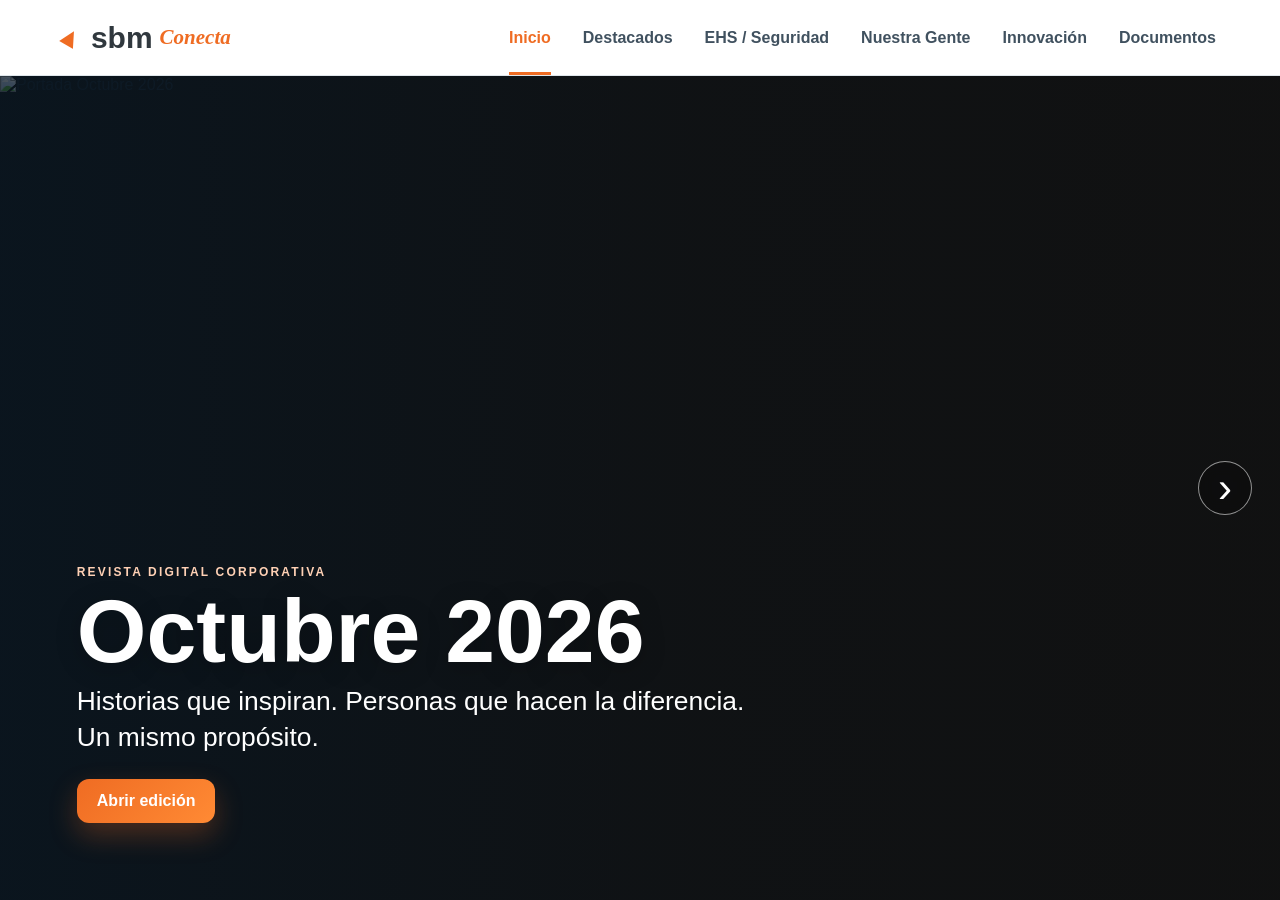
==== index.html @ 1ccebf17 "Add files via upload" ====
<!doctype html>
<html lang="es">
<head>
  <meta charset="utf-8">
  <meta name="viewport" content="width=device-width, initial-scale=1, viewport-fit=cover">
  <meta name="theme-color" content="#ef6c23">
  <meta name="description" content="SBM Conecta, revista digital corporativa de octubre 2026.">
  <title>SBM Conecta | Octubre 2026</title>
  <link rel="stylesheet" href="styles.css">
</head>
<body>
<div class="app-shell">
<header class="topbar">
  <button class="brand nav-link" data-view="portada" aria-label="Ir a la portada"><span class="brand-mark">▲</span><span class="brand-sbm">sbm</span><span class="brand-connect">Conecta</span></button>
  <nav class="desktop-nav" aria-label="Secciones principales">
    <button class="nav-link active" data-view="portada">Inicio</button><button class="nav-link" data-view="destacados">Destacados</button><button class="nav-link" data-view="ehs">EHS / Seguridad</button><button class="nav-link" data-view="rh">Nuestra Gente</button><button class="nav-link" data-view="innovacion">Innovación</button><button class="nav-link" data-view="documentos">Documentos</button>
  </nav>
  <button class="menu-btn" id="menuBtn" aria-label="Abrir menú" aria-expanded="false">☰</button>
</header>
<aside class="mobile-menu" id="mobileMenu" aria-label="Menú móvil">
  <button class="nav-link" data-view="portada">Inicio</button><button class="nav-link" data-view="destacados">Destacados</button><button class="nav-link" data-view="ehs">EHS / Seguridad</button><button class="nav-link" data-view="rh">Nuestra Gente</button><button class="nav-link" data-view="innovacion">Innovación</button><button class="nav-link" data-view="documentos">Documentos</button>
</aside>
<main class="views" id="views">
<section class="view active cover-view" id="view-portada" data-title="Portada">
  <picture class="cover-picture"><source media="(max-width:767px)" srcset="assets/portada/octubre-2026-mobile.png"><img class="cover-image" src="assets/portada/octubre-2026-desktop.png" alt="Portada Octubre 2026"></picture>
  <div class="cover-overlay"><span class="cover-label">Revista digital corporativa</span><h1>Octubre 2026</h1><p>Historias que inspiran. Personas que hacen la diferencia. Un mismo propósito.</p><div class="cover-actions"><button class="btn primary nav-link" data-view="destacados">Abrir edición</button></div></div>
  <button class="next-screen nav-link" data-view="destacados" aria-label="Continuar a destacados">›</button>
</section>

<section class="view" id="view-destacados" data-title="Destacados">
  <div class="view-head"><div><span class="eyebrow">Edición Octubre 2026</span><h2>Lo más destacado</h2></div><p>Seguridad, personas e innovación que hacen avanzar nuestra operación.</p></div>
  <div class="feature-layout">
    <article class="lead-story article-link" data-article="auxilios" tabindex="0"><img src="assets/innov_auxilios_oct/page-1.png" alt="Programa Interno de Primeros Auxilios Básicos"><div class="story-overlay"><span class="tag innovation">Destacado</span><h3>Primeros Auxilios Básicos</h3><p>Abbott Medical impulsa personal capacitado para responder de forma segura y oportuna ante emergencias.</p><span class="read-more">Leer historia →</span></div></article>
    <div class="story-stack">
      <article class="mini-story article-link" data-article="guantes" tabindex="0"><img src="assets/guantes_oct/page-1.png" alt="Uso correcto de guantes"><div><span class="tag ehs">EHS / Seguridad</span><h3>Cada tarea tiene su guante</h3><p>Cómo elegir y combinar la protección correcta según el riesgo.</p></div></article>
      <article class="mini-story article-link" data-article="cancer" tabindex="0"><img src="assets/rh_oct/page-1.png" alt="Día Mundial contra el Cáncer de Mama"><div><span class="tag recognition">Nuestra Gente</span><h3>19 de octubre</h3><p>Unámonos en la lucha contra el cáncer de mama.</p></div></article>
    </div>
  </div>
  <div class="quick-stats"><button class="stat-card article-link" data-article="estadisticas"><strong>74</strong><span>días sin accidentes registrables</span></button><button class="stat-card article-link" data-article="estadisticas"><strong>13</strong><span>eventos reportados en septiembre</span></button><button class="stat-card article-link" data-article="innovacion"><strong>3</strong><span>iniciativas de innovación</span></button></div>
</section>

<section class="view" id="view-ehs" data-title="EHS / Seguridad">
  <div class="view-head"><div><span class="eyebrow">Seguridad primero</span><h2>EHS / Safety</h2></div><p>Datos y prácticas concretas para trabajar con mayor seguridad.</p></div>
  <div class="horizontal-deck">
    <article class="section-card article-link" data-article="estadisticas" tabindex="0"><div class="metric-circle">74</div><span class="tag ehs">Resultados</span><h3>Reporte de eventos – Septiembre 2026</h3><p>13 eventos: 8 relacionados con el trabajo y 5 no relacionados.</p><span class="read-more">Ver estadísticas →</span></article>
    <article class="section-card article-link" data-article="guantes" tabindex="0"><div class="icon-badge">✋</div><span class="tag ehs">Prevención</span><h3>Uso correcto de guantes</h3><p>Anticorte, nitrilo corto, guantes para baños y nitrilo largo: cada uno tiene una función.</p><span class="read-more">Abrir guía →</span></article>
    <article class="section-card article-link" data-article="documentacion" tabindex="0"><div class="icon-badge">✓</div><span class="tag recognition">Buenas prácticas</span><h3>Documente al finalizar</h3><p>Los registros deben reflejar el trabajo realmente ejecutado y conservarse correctamente.</p><span class="read-more">Ver comunicado →</span></article>
  </div>
</section>

<section class="view" id="view-rh" data-title="Nuestra Gente">
  <div class="view-head"><div><span class="eyebrow">Personas y cultura</span><h2>Nuestra Gente</h2></div><p>Bienestar, identidad y las voces de quienes construyen SBM cada día.</p></div>
  <div class="tile-grid">
    <article class="visual-tile article-link" data-article="cancer" tabindex="0"><img src="assets/rh_oct/page-1.png" alt="Día Mundial contra el Cáncer de Mama"><div><h3>Día Mundial contra el Cáncer de Mama</h3><p>La detección temprana puede salvar vidas.</p></div></article>
    <article class="visual-tile article-link" data-article="independencia" tabindex="0"><img src="assets/rh_oct/page-2.png" alt="Celebración de la Independencia"><div><h3>205 años de Independencia</h3><p>Celebraciones en diferentes proyectos de SBM.</p></div></article>
    <article class="visual-tile article-link" data-article="cuota" tabindex="0"><img src="assets/rh_oct/page-3.png" alt="Plan Cuota Fúnebre"><div><h3>Actualice su información</h3><p>Recordatorio sobre el Plan Cuota Fúnebre.</p></div></article>
    <article class="visual-tile article-link" data-article="slogans" tabindex="0"><img src="assets/slogan_brayan_oct/page-1.png" alt="Mi slogan para SBM"><div><h3>Mi slogan para SBM</h3><p>Jasmina Flores y Brayan Arce comparten su visión de nuestra cultura.</p></div></article>
  </div>
</section>

<section class="view" id="view-innovacion" data-title="Innovación">
  <div class="view-head"><div><span class="eyebrow">Ideas que mejoran</span><h2>Innovación</h2></div><p>Soluciones nacidas en la operación para trabajar mejor, con más seguridad y eficiencia.</p></div>
  <div class="innovation-slider">
    <article class="innovation-feature article-link" data-article="auxilios" tabindex="0"><img src="assets/innov_auxilios_oct/page-1.png" alt="Primeros Auxilios Básicos"><div><span class="tag innovation">Abbott Medical</span><h3>Programa Interno de Primeros Auxilios Básicos</h3><p>Una iniciativa de Tatiana Arias para fortalecer la respuesta inicial ante emergencias.</p><span class="read-more">Conocer la iniciativa →</span></div></article>
    <article class="innovation-feature article-link" data-article="retenedores" tabindex="0"><img src="assets/innov_retenedores_oct/page-1.png" alt="Retenedores para puertas"><div><span class="tag innovation">Edwards Lifesciences</span><h3>Retenedores para puertas</h3><p>Una solución sencilla que mejora la seguridad y protege la infraestructura.</p><span class="read-more">Leer más →</span></div></article>
    <article class="innovation-feature article-link" data-article="recipientes" tabindex="0"><img src="assets/innov_recipientes_oct/page-1.png" alt="Recipientes para removedor y cera"><div><span class="tag innovation">Edwards Lifesciences</span><h3>Recipientes para removedor y cera</h3><p>Mejor almacenamiento, ergonomía y facilidad de transporte para los químicos.</p><span class="read-more">Leer más →</span></div></article>
  </div>
</section>

<section class="view" id="view-documentos" data-title="Documentos">
  <div class="view-head"><div><span class="eyebrow">Material original</span><h2>Documentos de la edición</h2></div><p>Abra o descargue los comunicados oficiales incluidos en octubre.</p></div>
  <div class="document-grid">
    <a href="docs/estadisticas-ehs-octubre.pdf" target="_blank" rel="noopener"><span>01</span><div><strong>Reporte de eventos – Septiembre</strong><small>EHS / Seguridad</small></div></a>
    <a href="docs/uso-correcto-guantes-octubre.pdf" target="_blank" rel="noopener"><span>02</span><div><strong>Uso correcto de guantes</strong><small>EHS / Prevención</small></div></a>
    <a href="docs/recursos-humanos-octubre.pdf" target="_blank" rel="noopener"><span>03</span><div><strong>Recursos Humanos – Octubre</strong><small>Cáncer de mama, Independencia y Cuota Fúnebre</small></div></a>
    <a href="docs/slogan-jazmina-flores-octubre.pdf" target="_blank" rel="noopener"><span>04</span><div><strong>Mi slogan para SBM – Jasmina Flores</strong><small>Nuestra Gente</small></div></a>
    <a href="docs/slogan-brayan-arce-octubre.pdf" target="_blank" rel="noopener"><span>05</span><div><strong>Mi slogan para SBM – Brayan Arce</strong><small>Nuestra Gente</small></div></a>
    <a href="docs/documentacion-operativa-octubre.pdf" target="_blank" rel="noopener"><span>06</span><div><strong>Documentación operativa</strong><small>Comunicado General</small></div></a>
    <a href="docs/innovacion-retenedores-puertas-octubre.pdf" target="_blank" rel="noopener"><span>07</span><div><strong>Retenedores para puertas</strong><small>Innovación / Edwards</small></div></a>
    <a href="docs/innovacion-recipientes-quimicos-octubre.pdf" target="_blank" rel="noopener"><span>08</span><div><strong>Recipientes para removedor y cera</strong><small>Innovación / Edwards</small></div></a>
    <a href="docs/innovacion-primeros-auxilios-octubre.pdf" target="_blank" rel="noopener"><span>09</span><div><strong>Primeros Auxilios Básicos</strong><small>Innovación / Abbott Medical</small></div></a>
  </div>
</section>

<section class="view article-view" id="view-articulo" data-title="Artículo">
  <article class="article-page"><div class="article-copy"><button class="back-link" id="backBtn">← Volver</button><span class="tag" id="articleTag"></span><h2 id="articleTitle"></h2><p class="article-lead" id="articleLead"></p><div id="articleBody"></div><div class="article-actions"><a class="btn primary" id="articlePdf" target="_blank" rel="noopener">Abrir PDF oficial</a><button class="btn ghost" id="fullImageBtn">Ver lámina completa</button></div></div><div class="article-media"><img id="articleImage" alt="Publicación completa"></div></article>
</section>
</main>
<nav class="bottom-nav" aria-label="Navegación móvil"><button class="nav-link active" data-view="portada"><span>⌂</span><small>Inicio</small></button><button class="nav-link" data-view="destacados"><span>▤</span><small>Noticias</small></button><button class="nav-link" data-view="ehs"><span>✓</span><small>Seguridad</small></button><button class="nav-link" data-view="rh"><span>♙</span><small>Personas</small></button><button class="nav-link" data-view="innovacion"><span>◆</span><small>Innovación</small></button></nav>
</div>
<dialog id="viewer"><button class="close" id="closeViewer" aria-label="Cerrar">×</button><img id="viewerImage" alt="Vista ampliada del comunicado"></dialog>
<script src="app.js"></script>
</body></html>
---- styles.css ----
:root{--orange:#ef6c23;--orange2:#ff8a34;--navy:#122f49;--ink:#17212b;--muted:#667583;--paper:#f4f7f9;--white:#fff;--line:#dfe6eb;--green:#42a832;--purple:#7644a0;--blue:#246db0;--shadow:0 18px 48px rgba(18,47,73,.13);--header:76px;--bottom:0px}
*{box-sizing:border-box}html,body{height:100%;overflow:hidden}body{margin:0;font-family:Inter,"Segoe UI",Arial,sans-serif;color:var(--ink);background:var(--paper)}button,a{font:inherit}.app-shell{height:100dvh;overflow:hidden}.topbar{height:var(--header);display:flex;align-items:center;justify-content:space-between;padding:0 clamp(18px,4vw,58px);background:rgba(255,255,255,.97);border-bottom:1px solid var(--line);position:relative;z-index:50}.brand{border:0;background:none;display:flex;align-items:center;gap:7px;cursor:pointer}.brand-mark{color:var(--orange);font-size:27px;transform:rotate(30deg)}.brand-sbm{font-size:30px;font-weight:850;color:#30383e}.brand-connect{font:italic 700 21px Georgia;color:var(--orange)}.desktop-nav{display:flex;gap:6px;height:100%;align-items:center}.desktop-nav button{height:100%;padding:0 13px;border:0;background:none;font-weight:700;color:#40515f;cursor:pointer;position:relative}.desktop-nav button:after{content:"";position:absolute;left:13px;right:13px;bottom:0;height:3px;background:var(--orange);transform:scaleX(0);transition:.25s}.desktop-nav button:hover,.desktop-nav button.active{color:var(--orange)}.desktop-nav button.active:after{transform:scaleX(1)}.menu-btn{display:none;border:0;background:none;font-size:27px;cursor:pointer}.mobile-menu{display:none;position:absolute;z-index:45;top:var(--header);right:16px;width:min(310px,calc(100vw - 32px));padding:12px;background:#fff;border:1px solid var(--line);border-radius:16px;box-shadow:var(--shadow)}.mobile-menu.open{display:grid}.mobile-menu button{border:0;background:#fff;text-align:left;padding:13px 15px;border-radius:10px;font-weight:700}.mobile-menu button:hover{background:#fff3ea;color:var(--orange)}
.views{height:calc(100dvh - var(--header));position:relative;overflow:hidden}.view{position:absolute;inset:0;opacity:0;visibility:hidden;transform:translateX(45px) scale(.99);transition:opacity .34s ease,transform .34s ease,visibility .34s;overflow:auto;padding:clamp(26px,4vw,58px) clamp(18px,5vw,72px);background:var(--paper);scrollbar-width:thin}.view.active{opacity:1;visibility:visible;transform:none;z-index:3}.cover-view{padding:0;background:#111;overflow:hidden}.cover-image{width:100%;height:100%;object-fit:cover;object-position:center}.cover-overlay{position:absolute;inset:0;display:flex;flex-direction:column;justify-content:flex-end;align-items:flex-start;padding:clamp(28px,6vw,90px);background:linear-gradient(90deg,rgba(8,22,34,.75) 0%,rgba(8,22,34,.18) 54%,rgba(8,22,34,.03) 100%);color:#fff}.cover-label{text-transform:uppercase;letter-spacing:.18em;font-size:.75rem;font-weight:800;color:#ffd1b5}.cover-overlay h1{font-size:clamp(3.2rem,7vw,7rem);line-height:.9;margin:12px 0;color:#fff;text-shadow:0 5px 25px rgba(0,0,0,.25)}.cover-overlay p{font-size:clamp(1.1rem,2.2vw,1.65rem);max-width:680px;margin:0 0 24px;line-height:1.35}.cover-actions{display:flex;gap:12px;flex-wrap:wrap}.btn{border:0;border-radius:12px;padding:13px 20px;text-decoration:none;font-weight:800;cursor:pointer;display:inline-flex;align-items:center;justify-content:center}.btn.primary{background:linear-gradient(135deg,var(--orange),var(--orange2));color:#fff;box-shadow:0 12px 28px rgba(239,108,35,.28)}.btn.ghost{background:#fff;border:1px solid var(--line);color:var(--ink)}.btn.glass{background:rgba(255,255,255,.18);border:1px solid rgba(255,255,255,.55);color:#fff;backdrop-filter:blur(8px)}.next-screen{position:absolute;right:28px;top:50%;transform:translateY(-50%);width:54px;height:54px;border-radius:50%;border:1px solid rgba(255,255,255,.55);background:rgba(0,0,0,.18);color:#fff;font-size:42px;line-height:1;cursor:pointer;backdrop-filter:blur(8px)}
.view-head{display:flex;justify-content:space-between;align-items:end;gap:30px;margin-bottom:28px}.view-head>div{max-width:760px}.view-head p{max-width:520px;color:var(--muted);margin:0}.eyebrow{color:var(--orange);font-size:.75rem;text-transform:uppercase;letter-spacing:.17em;font-weight:850}.view h2{font-size:clamp(2.2rem,5vw,4.8rem);line-height:.96;margin:7px 0;color:var(--navy)}.feature-layout{display:grid;grid-template-columns:1.45fr .8fr;gap:22px;height:min(54vh,520px)}.lead-story,.mini-story,.section-card,.visual-tile,.text-tile,.innovation-feature{border:1px solid var(--line);background:#fff;border-radius:20px;box-shadow:var(--shadow);cursor:pointer;overflow:hidden;transition:transform .2s,border-color .2s}.lead-story:hover,.mini-story:hover,.section-card:hover,.visual-tile:hover,.text-tile:hover,.innovation-feature:hover{transform:translateY(-4px);border-color:#f3a16f}.lead-story{position:relative}.lead-story>img{width:100%;height:100%;object-fit:cover;object-position:top}.story-overlay{position:absolute;inset:auto 0 0;padding:42px 30px 27px;background:linear-gradient(transparent,rgba(7,24,37,.94));color:#fff}.story-overlay h3{font-size:clamp(1.8rem,3.5vw,3.3rem);line-height:1;margin:9px 0}.story-overlay p{max-width:720px;margin:0 0 10px}.story-stack{display:grid;grid-template-rows:1fr 1fr;gap:22px}.mini-story{display:grid;grid-template-columns:42% 1fr;min-height:0}.mini-story img{width:100%;height:100%;object-fit:cover;object-position:top}.mini-story div{padding:20px}.mini-story h3{font-size:1.25rem;margin:8px 0}.mini-story p{font-size:.92rem;color:var(--muted);margin:0}.read-more{font-weight:800;color:var(--orange)}.story-overlay .read-more{color:#ffb27e}.tag{display:inline-flex;border-radius:999px;padding:5px 10px;font-size:.7rem;font-weight:850}.tag.ehs{background:#e6f5e2;color:#24751a}.tag.recognition{background:#f5e9ff;color:#6c348f}.tag.innovation{background:#e6efff;color:#1b5fa8}.quick-stats{display:grid;grid-template-columns:repeat(3,1fr);gap:16px;margin-top:20px}.stat-card{border:1px solid var(--line);background:#fff;border-radius:16px;padding:17px 22px;box-shadow:0 8px 24px rgba(18,47,73,.08);cursor:pointer;text-align:left}.stat-card strong{font-size:2.25rem;color:var(--orange);margin-right:12px}.stat-card span{color:var(--muted)}
.horizontal-deck{display:grid;grid-template-columns:repeat(3,minmax(280px,1fr));gap:22px;min-height:58vh;align-items:stretch}.section-card{padding:clamp(24px,3vw,42px);display:flex;flex-direction:column;justify-content:center}.section-card h3{font-size:clamp(1.5rem,2.4vw,2.35rem);line-height:1.06;margin:15px 0 10px;color:var(--navy)}.section-card p{color:var(--muted);font-size:1.05rem}.section-card .read-more{margin-top:auto}.icon-badge,.metric-circle{width:78px;height:78px;border-radius:22px;display:grid;place-items:center;background:#fff1e8;color:var(--orange);font-size:2.5rem;font-weight:900;margin-bottom:22px}.metric-circle{border-radius:50%;background:#eaf7e6;color:var(--green)}
.tile-grid{display:grid;grid-template-columns:repeat(3,1fr);grid-template-rows:repeat(2,minmax(210px,1fr));gap:20px;min-height:64vh}.visual-tile{position:relative}.visual-tile img{width:100%;height:100%;object-fit:cover;object-position:top}.visual-tile>div{position:absolute;left:0;right:0;bottom:0;padding:45px 22px 20px;background:linear-gradient(transparent,rgba(10,31,47,.94));color:#fff}.visual-tile h3{margin:0 0 4px;font-size:1.45rem}.visual-tile p{margin:0}.text-tile{padding:30px;display:flex;flex-direction:column;justify-content:center}.text-tile h3{font-size:1.55rem;color:var(--navy);margin:14px 0 8px}.text-tile p{color:var(--muted);margin:0}.tile-number,.tile-symbol{font-size:3rem;font-weight:900;color:var(--orange);line-height:1}.tile-symbol{width:58px;height:58px;border-radius:16px;background:#fff0e7;display:grid;place-items:center}
.innovation-slider{display:grid;grid-template-columns:repeat(2,1fr);gap:24px;min-height:63vh}.innovation-feature{display:grid;grid-template-rows:58% 42%;min-height:0}.innovation-feature img{width:100%;height:100%;object-fit:cover;object-position:top}.innovation-feature div{padding:24px 28px}.innovation-feature h3{font-size:2rem;color:var(--navy);margin:10px 0}.innovation-feature p{color:var(--muted)}
.document-grid{display:grid;grid-template-columns:repeat(3,1fr);gap:16px}.document-grid a{text-decoration:none;color:inherit;background:#fff;border:1px solid var(--line);border-radius:16px;padding:20px;display:grid;grid-template-columns:auto 1fr auto;align-items:center;gap:14px;box-shadow:0 8px 22px rgba(18,47,73,.07);transition:.2s}.document-grid a:hover{transform:translateY(-3px);border-color:var(--orange)}.document-grid a>span{font-size:1.7rem;font-weight:900;color:#c9d3da}.document-grid strong,.document-grid small{display:block}.document-grid small{color:var(--muted);margin-top:4px}.document-grid b{font-size:.7rem;border-radius:999px;background:#fff0e7;color:var(--orange);padding:5px 8px}
.article-view{background:#fff}.back-btn{border:0;background:#eef3f6;border-radius:999px;padding:10px 16px;font-weight:800;color:var(--navy);cursor:pointer;margin-bottom:18px}.article-page{display:grid;grid-template-columns:1fr .9fr;gap:48px;align-items:center;min-height:calc(100% - 60px)}.article-copy{max-width:760px}.article-copy h2{font-size:clamp(2.5rem,5vw,5rem)}.article-lead{font-size:1.25rem;color:var(--muted);line-height:1.5}.article-copy #articleBody{font-size:1.02rem;line-height:1.75}.article-copy #articleBody ul{padding-left:20px}.article-actions{display:flex;gap:12px;flex-wrap:wrap;margin-top:26px}.article-media{border-radius:20px;overflow:hidden;box-shadow:var(--shadow);background:#edf2f5;max-height:72vh}.article-media img{width:100%;height:100%;max-height:72vh;object-fit:contain}.bottom-nav{display:none}dialog{width:min(96vw,1300px);max-height:95vh;border:0;border-radius:18px;padding:12px;background:#111;box-shadow:0 25px 80px rgba(0,0,0,.5)}dialog::backdrop{background:rgba(0,0,0,.76)}dialog img{display:block;max-width:100%;max-height:89vh;margin:auto}.close{position:sticky;float:right;top:8px;right:8px;z-index:2;width:42px;height:42px;border-radius:50%;border:0;background:#fff;font-size:28px;cursor:pointer}
@media(max-width:1050px){.desktop-nav{display:none}.menu-btn{display:block}.feature-layout{grid-template-columns:1.2fr .8fr}.document-grid{grid-template-columns:repeat(2,1fr)}.article-page{grid-template-columns:1fr 1fr;gap:28px}}
@media(max-width:760px){:root{--header:62px;--bottom:70px}.topbar{padding:0 15px}.brand-sbm{font-size:25px}.brand-connect{font-size:18px}.views{height:calc(100dvh - var(--header) - var(--bottom))}.view{padding:24px 16px 28px}.cover-view{padding:0}.cover-image{object-position:63% center}.cover-overlay{padding:26px 18px;background:linear-gradient(0deg,rgba(8,22,34,.88) 0%,rgba(8,22,34,.2) 72%)}.cover-overlay h1{font-size:3.5rem}.cover-overlay p{font-size:1.08rem}.next-screen{right:14px;width:46px;height:46px}.view-head{display:block;margin-bottom:20px}.view-head p{font-size:.95rem}.view h2{font-size:2.6rem}.feature-layout{display:block;height:auto}.lead-story{height:48vh;min-height:380px}.story-stack{display:flex;overflow-x:auto;gap:14px;margin-top:16px;padding-bottom:8px;scroll-snap-type:x mandatory}.mini-story{min-width:86%;height:180px;scroll-snap-align:start}.quick-stats{display:flex;overflow-x:auto;gap:12px}.stat-card{min-width:78%}.horizontal-deck{display:flex;overflow-x:auto;min-height:auto;scroll-snap-type:x mandatory;padding-bottom:10px}.section-card{min-width:88%;min-height:57vh;scroll-snap-align:center}.tile-grid{display:flex;overflow-x:auto;min-height:auto;scroll-snap-type:x mandatory;padding-bottom:10px}.visual-tile,.text-tile{min-width:86%;height:58vh;scroll-snap-align:center}.innovation-slider{display:flex;overflow-x:auto;min-height:auto;scroll-snap-type:x mandatory;padding-bottom:10px}.innovation-feature{min-width:90%;height:64vh;scroll-snap-align:center}.document-grid{grid-template-columns:1fr}.article-page{display:block}.article-copy h2{font-size:2.7rem}.article-media{margin-top:24px;max-height:none}.article-media img{max-height:none}.bottom-nav{height:var(--bottom);position:fixed;z-index:60;left:0;right:0;bottom:0;display:grid;grid-template-columns:repeat(5,1fr);background:rgba(255,255,255,.98);border-top:1px solid var(--line);padding-bottom:env(safe-area-inset-bottom)}.bottom-nav button{border:0;background:none;color:#667583;display:flex;flex-direction:column;align-items:center;justify-content:center;gap:2px;font-weight:700}.bottom-nav button span{font-size:1.25rem}.bottom-nav button small{font-size:.63rem}.bottom-nav button.active{color:var(--orange)}.mobile-menu{top:var(--header)} }
@media(max-width:420px){.brand-connect{display:none}.cover-actions{width:100%}.cover-actions .btn{width:100%}.mini-story{grid-template-columns:40% 1fr}.mini-story div{padding:14px}.mini-story p{display:none}}
@media(prefers-reduced-motion:reduce){*{scroll-behavior:auto!important;transition:none!important}}

/* Octubre 2026: portada responsive */
@media (min-width:768px) and (max-width:1100px){.cover-image{object-position:60% center}.cover-overlay{max-width:650px}}
@media (max-width:767px){.cover-image{object-position:center center}.cover-overlay h1{font-size:clamp(3rem,14vw,4.4rem)}.cover-overlay p{max-width:95%}}
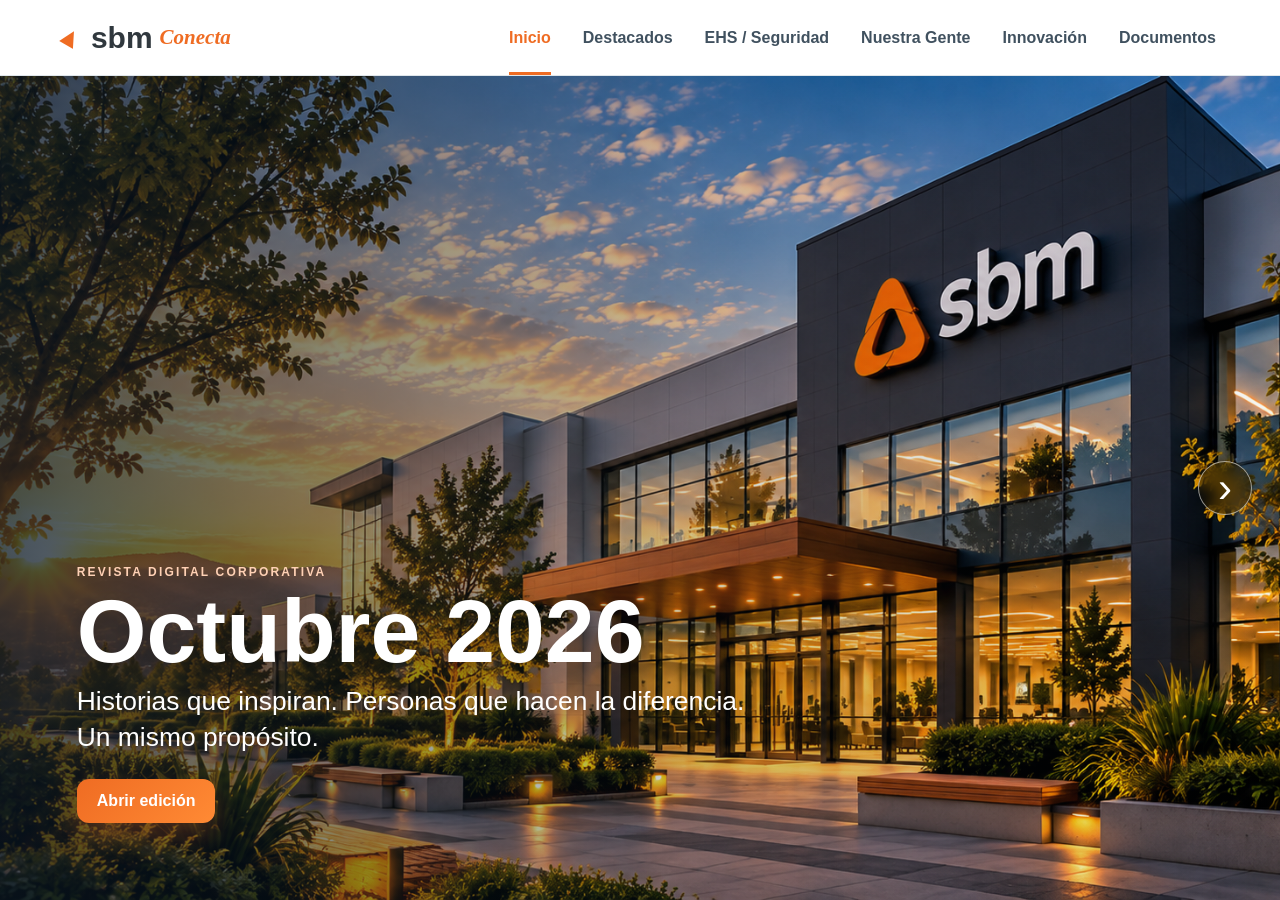
==== commit 9de8fe90: "Fix HTML structure for cover picture section" ====
--- a/index.html
+++ b/index.html
@@ -22,7 +22,10 @@
 </aside>
 <main class="views" id="views">
 <section class="view active cover-view" id="view-portada" data-title="Portada">
-  <picture class="cover-picture"><source media="(max-width:767px)" srcset="assets/portada/octubre-2026-mobile.png"><img class="cover-image" src="assets/portada/octubre-2026-desktop.png" alt="Portada Octubre 2026"></picture>
+  <picture class="cover-picture"><source <img
+  class="cover-image"
+  src="assets/portada/octubre-2026-desktop.png"
+  alt="Portada Octubre 2026"><img class="cover-image" src="assets/portada/octubre-2026-desktop.png" alt="Portada Octubre 2026"></picture>
   <div class="cover-overlay"><span class="cover-label">Revista digital corporativa</span><h1>Octubre 2026</h1><p>Historias que inspiran. Personas que hacen la diferencia. Un mismo propósito.</p><div class="cover-actions"><button class="btn primary nav-link" data-view="destacados">Abrir edición</button></div></div>
   <button class="next-screen nav-link" data-view="destacados" aria-label="Continuar a destacados">›</button>
 </section>
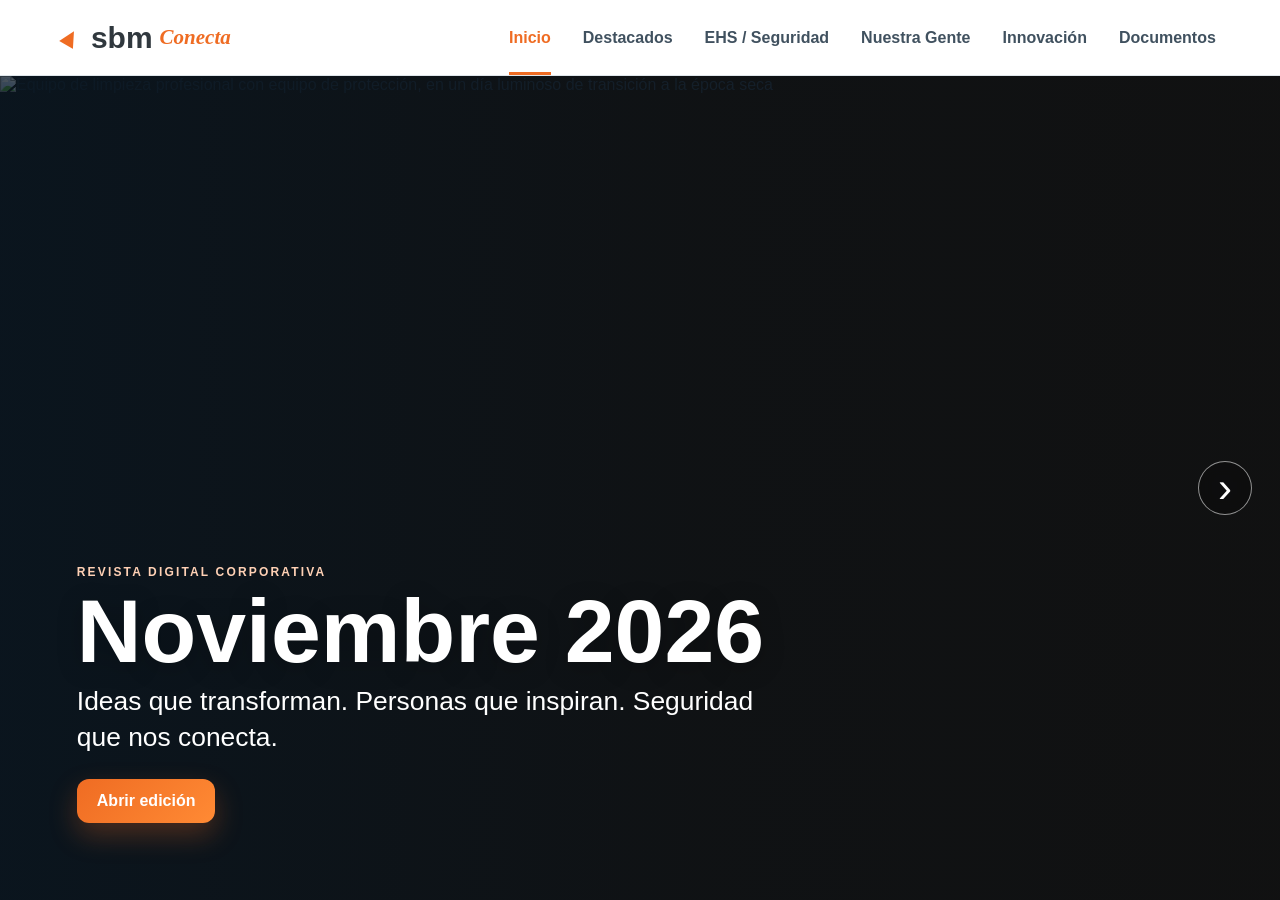
==== commit b5e4165f: "Add files via upload" ====
--- a/index.html
+++ b/index.html
@@ -4,8 +4,8 @@
   <meta charset="utf-8">
   <meta name="viewport" content="width=device-width, initial-scale=1, viewport-fit=cover">
   <meta name="theme-color" content="#ef6c23">
-  <meta name="description" content="SBM Conecta, revista digital corporativa de octubre 2026.">
-  <title>SBM Conecta | Octubre 2026</title>
+  <meta name="description" content="SBM Conecta, revista digital corporativa de noviembre 2026.">
+  <title>SBM Conecta | Noviembre 2026</title>
   <link rel="stylesheet" href="styles.css">
 </head>
 <body>
@@ -22,69 +22,34 @@
 </aside>
 <main class="views" id="views">
 <section class="view active cover-view" id="view-portada" data-title="Portada">
-  <picture class="cover-picture"><source <img
-  class="cover-image"
-  src="assets/portada/octubre-2026-desktop.png"
-  alt="Portada Octubre 2026"><img class="cover-image" src="assets/portada/octubre-2026-desktop.png" alt="Portada Octubre 2026"></picture>
-  <div class="cover-overlay"><span class="cover-label">Revista digital corporativa</span><h1>Octubre 2026</h1><p>Historias que inspiran. Personas que hacen la diferencia. Un mismo propósito.</p><div class="cover-actions"><button class="btn primary nav-link" data-view="destacados">Abrir edición</button></div></div>
-  <button class="next-screen nav-link" data-view="destacados" aria-label="Continuar a destacados">›</button>
-</section>
-
-<section class="view" id="view-destacados" data-title="Destacados">
-  <div class="view-head"><div><span class="eyebrow">Edición Octubre 2026</span><h2>Lo más destacado</h2></div><p>Seguridad, personas e innovación que hacen avanzar nuestra operación.</p></div>
-  <div class="feature-layout">
-    <article class="lead-story article-link" data-article="auxilios" tabindex="0"><img src="assets/innov_auxilios_oct/page-1.png" alt="Programa Interno de Primeros Auxilios Básicos"><div class="story-overlay"><span class="tag innovation">Destacado</span><h3>Primeros Auxilios Básicos</h3><p>Abbott Medical impulsa personal capacitado para responder de forma segura y oportuna ante emergencias.</p><span class="read-more">Leer historia →</span></div></article>
-    <div class="story-stack">
-      <article class="mini-story article-link" data-article="guantes" tabindex="0"><img src="assets/guantes_oct/page-1.png" alt="Uso correcto de guantes"><div><span class="tag ehs">EHS / Seguridad</span><h3>Cada tarea tiene su guante</h3><p>Cómo elegir y combinar la protección correcta según el riesgo.</p></div></article>
-      <article class="mini-story article-link" data-article="cancer" tabindex="0"><img src="assets/rh_oct/page-1.png" alt="Día Mundial contra el Cáncer de Mama"><div><span class="tag recognition">Nuestra Gente</span><h3>19 de octubre</h3><p>Unámonos en la lucha contra el cáncer de mama.</p></div></article>
-    </div>
-  </div>
-  <div class="quick-stats"><button class="stat-card article-link" data-article="estadisticas"><strong>74</strong><span>días sin accidentes registrables</span></button><button class="stat-card article-link" data-article="estadisticas"><strong>13</strong><span>eventos reportados en septiembre</span></button><button class="stat-card article-link" data-article="innovacion"><strong>3</strong><span>iniciativas de innovación</span></button></div>
-</section>
-
-<section class="view" id="view-ehs" data-title="EHS / Seguridad">
-  <div class="view-head"><div><span class="eyebrow">Seguridad primero</span><h2>EHS / Safety</h2></div><p>Datos y prácticas concretas para trabajar con mayor seguridad.</p></div>
-  <div class="horizontal-deck">
-    <article class="section-card article-link" data-article="estadisticas" tabindex="0"><div class="metric-circle">74</div><span class="tag ehs">Resultados</span><h3>Reporte de eventos – Septiembre 2026</h3><p>13 eventos: 8 relacionados con el trabajo y 5 no relacionados.</p><span class="read-more">Ver estadísticas →</span></article>
-    <article class="section-card article-link" data-article="guantes" tabindex="0"><div class="icon-badge">✋</div><span class="tag ehs">Prevención</span><h3>Uso correcto de guantes</h3><p>Anticorte, nitrilo corto, guantes para baños y nitrilo largo: cada uno tiene una función.</p><span class="read-more">Abrir guía →</span></article>
-    <article class="section-card article-link" data-article="documentacion" tabindex="0"><div class="icon-badge">✓</div><span class="tag recognition">Buenas prácticas</span><h3>Documente al finalizar</h3><p>Los registros deben reflejar el trabajo realmente ejecutado y conservarse correctamente.</p><span class="read-more">Ver comunicado →</span></article>
-  </div>
-</section>
-
-<section class="view" id="view-rh" data-title="Nuestra Gente">
-  <div class="view-head"><div><span class="eyebrow">Personas y cultura</span><h2>Nuestra Gente</h2></div><p>Bienestar, identidad y las voces de quienes construyen SBM cada día.</p></div>
-  <div class="tile-grid">
-    <article class="visual-tile article-link" data-article="cancer" tabindex="0"><img src="assets/rh_oct/page-1.png" alt="Día Mundial contra el Cáncer de Mama"><div><h3>Día Mundial contra el Cáncer de Mama</h3><p>La detección temprana puede salvar vidas.</p></div></article>
-    <article class="visual-tile article-link" data-article="independencia" tabindex="0"><img src="assets/rh_oct/page-2.png" alt="Celebración de la Independencia"><div><h3>205 años de Independencia</h3><p>Celebraciones en diferentes proyectos de SBM.</p></div></article>
-    <article class="visual-tile article-link" data-article="cuota" tabindex="0"><img src="assets/rh_oct/page-3.png" alt="Plan Cuota Fúnebre"><div><h3>Actualice su información</h3><p>Recordatorio sobre el Plan Cuota Fúnebre.</p></div></article>
-    <article class="visual-tile article-link" data-article="slogans" tabindex="0"><img src="assets/slogan_brayan_oct/page-1.png" alt="Mi slogan para SBM"><div><h3>Mi slogan para SBM</h3><p>Jasmina Flores y Brayan Arce comparten su visión de nuestra cultura.</p></div></article>
-  </div>
-</section>
-
-<section class="view" id="view-innovacion" data-title="Innovación">
-  <div class="view-head"><div><span class="eyebrow">Ideas que mejoran</span><h2>Innovación</h2></div><p>Soluciones nacidas en la operación para trabajar mejor, con más seguridad y eficiencia.</p></div>
-  <div class="innovation-slider">
-    <article class="innovation-feature article-link" data-article="auxilios" tabindex="0"><img src="assets/innov_auxilios_oct/page-1.png" alt="Primeros Auxilios Básicos"><div><span class="tag innovation">Abbott Medical</span><h3>Programa Interno de Primeros Auxilios Básicos</h3><p>Una iniciativa de Tatiana Arias para fortalecer la respuesta inicial ante emergencias.</p><span class="read-more">Conocer la iniciativa →</span></div></article>
-    <article class="innovation-feature article-link" data-article="retenedores" tabindex="0"><img src="assets/innov_retenedores_oct/page-1.png" alt="Retenedores para puertas"><div><span class="tag innovation">Edwards Lifesciences</span><h3>Retenedores para puertas</h3><p>Una solución sencilla que mejora la seguridad y protege la infraestructura.</p><span class="read-more">Leer más →</span></div></article>
-    <article class="innovation-feature article-link" data-article="recipientes" tabindex="0"><img src="assets/innov_recipientes_oct/page-1.png" alt="Recipientes para removedor y cera"><div><span class="tag innovation">Edwards Lifesciences</span><h3>Recipientes para removedor y cera</h3><p>Mejor almacenamiento, ergonomía y facilidad de transporte para los químicos.</p><span class="read-more">Leer más →</span></div></article>
-  </div>
-</section>
-
-<section class="view" id="view-documentos" data-title="Documentos">
-  <div class="view-head"><div><span class="eyebrow">Material original</span><h2>Documentos de la edición</h2></div><p>Abra o descargue los comunicados oficiales incluidos en octubre.</p></div>
-  <div class="document-grid">
-    <a href="docs/estadisticas-ehs-octubre.pdf" target="_blank" rel="noopener"><span>01</span><div><strong>Reporte de eventos – Septiembre</strong><small>EHS / Seguridad</small></div></a>
-    <a href="docs/uso-correcto-guantes-octubre.pdf" target="_blank" rel="noopener"><span>02</span><div><strong>Uso correcto de guantes</strong><small>EHS / Prevención</small></div></a>
-    <a href="docs/recursos-humanos-octubre.pdf" target="_blank" rel="noopener"><span>03</span><div><strong>Recursos Humanos – Octubre</strong><small>Cáncer de mama, Independencia y Cuota Fúnebre</small></div></a>
-    <a href="docs/slogan-jazmina-flores-octubre.pdf" target="_blank" rel="noopener"><span>04</span><div><strong>Mi slogan para SBM – Jasmina Flores</strong><small>Nuestra Gente</small></div></a>
-    <a href="docs/slogan-brayan-arce-octubre.pdf" target="_blank" rel="noopener"><span>05</span><div><strong>Mi slogan para SBM – Brayan Arce</strong><small>Nuestra Gente</small></div></a>
-    <a href="docs/documentacion-operativa-octubre.pdf" target="_blank" rel="noopener"><span>06</span><div><strong>Documentación operativa</strong><small>Comunicado General</small></div></a>
-    <a href="docs/innovacion-retenedores-puertas-octubre.pdf" target="_blank" rel="noopener"><span>07</span><div><strong>Retenedores para puertas</strong><small>Innovación / Edwards</small></div></a>
-    <a href="docs/innovacion-recipientes-quimicos-octubre.pdf" target="_blank" rel="noopener"><span>08</span><div><strong>Recipientes para removedor y cera</strong><small>Innovación / Edwards</small></div></a>
-    <a href="docs/innovacion-primeros-auxilios-octubre.pdf" target="_blank" rel="noopener"><span>09</span><div><strong>Primeros Auxilios Básicos</strong><small>Innovación / Abbott Medical</small></div></a>
-  </div>
-</section>
-
+<picture class="cover-picture"><source media="(max-width: 700px)" srcset="assets/portada/noviembre-2026-mobile.png"><img class="cover-image" src="assets/portada/noviembre-2026-desktop.png" alt="Equipo de limpieza profesional con equipo de protección, en un día luminoso de transición a la época seca"></picture>
+<div class="cover-overlay"><span class="cover-label">Revista digital corporativa</span><h1>Noviembre 2026</h1><p>Ideas que transforman. Personas que inspiran. Seguridad que nos conecta.</p><div class="cover-actions"><button class="btn primary nav-link" data-view="destacados">Abrir edición</button></div></div><button class="next-screen nav-link" data-view="destacados" aria-label="Continuar">›</button></section>
+<section class="view" id="view-destacados" data-title="Destacados"><div class="view-head"><div><span class="eyebrow">Edición Noviembre 2026</span><h2>Lo más destacado</h2></div><p>Celebramos las buenas ideas, el compromiso con la seguridad y a quienes hacen posible nuestro trabajo.</p></div>
+<div class="feature-layout"><article class="lead-story article-link" data-article="goodcatch" tabindex="0"><img src="assets/goodcatch_nov/page-1.png" alt="Reconocimiento Good Catch Abbott Vascular"><div class="story-overlay"><span class="tag innovation">Reconocimiento</span><h3>¡El triplete de Abbott Vascular!</h3><p>Luz, Stefany y Génesis: 930 Good Catch reportados en octubre.</p><span class="read-more">Conocer la historia →</span></div></article><div class="story-stack"><article class="mini-story article-link" data-article="emergencias" tabindex="0"><img src="assets/emergencias_nov/page-1.png" alt="Guía de respuesta ante sismos"><div><span class="tag ehs">EHS / Seguridad</span><h3>Prepárate ante una emergencia</h3><p>Calma, agáchese, cúbrase y sujétese.</p></div></article><article class="mini-story article-link" data-article="aguinaldo" tabindex="0"><img src="assets/rh_nov/page-3.png" alt="Cálculo del aguinaldo"><div><span class="tag recognition">Nuestra Gente</span><h3>Nos preparamos para fin de año</h3><p>Fechas, aguinaldo y celebraciones.</p></div></article></div></div>
+<div class="quick-stats"><button class="stat-card article-link" data-article="estadisticas"><strong>28</strong><span>eventos reportados en octubre</span></button><button class="stat-card article-link" data-article="estadisticas"><strong>13</strong><span>días sin accidentes registrables al corte</span></button><button class="stat-card article-link" data-article="innovacion"><strong>2</strong><span>innovaciones compartidas</span></button></div></section>
+<section class="view" id="view-ehs" data-title="EHS / Seguridad"><div class="view-head"><div><span class="eyebrow">Seguridad primero</span><h2>EHS / Safety</h2></div><p>Prevención, reconocimiento y preparación para actuar.</p></div><div class="horizontal-deck">
+<article class="section-card article-link" data-article="estadisticas" tabindex="0"><div class="metric-circle">28</div><span class="tag ehs">Resultados</span><h3>Eventos de octubre</h3><p>15 relacionados con el trabajo; 13 no relacionados. Los golpes con objetos fueron los más frecuentes.</p><span class="read-more">Ver estadísticas →</span></article>
+<article class="section-card article-link" data-article="emergencias" tabindex="0"><div class="icon-badge">⚠</div><span class="tag ehs">Tema del mes</span><h3>¿Qué hacer en una emergencia?</h3><p>Actuación ante sismos, alarmas y otras emergencias.</p><span class="read-more">Ver guía →</span></article>
+<article class="section-card article-link" data-article="goodcatch" tabindex="0"><div class="icon-badge">★</div><span class="tag recognition">Reconocimiento</span><h3>930 Good Catch</h3><p>Felicitamos a tres colaboradoras de Abbott Vascular por su compromiso.</p><span class="read-more">Ver reconocimiento →</span></article></div></section>
+<section class="view" id="view-rh" data-title="Nuestra Gente"><div class="view-head"><div><span class="eyebrow">Personas y cultura</span><h2>Nuestra Gente</h2></div><p>Información importante, reconocimientos y las voces de SBM.</p></div><div class="tile-grid">
+<article class="visual-tile article-link" data-article="fiestas" tabindex="0"><img src="assets/rh_nov/page-1.png" alt="Preparativos de fin de año"><div><h3>Nos preparamos para fin de año</h3><p>Aguinaldo y fiestas de diciembre.</p></div></article>
+<article class="visual-tile article-link" data-article="recordatorios" tabindex="0"><img src="assets/rh_nov/page-2.png" alt="Recordatorios generales"><div><h3>Recordatorios importantes</h3><p>Normas de respeto a las instalaciones del cliente.</p></div></article>
+<article class="visual-tile article-link" data-article="slogans" tabindex="0"><img src="assets/slogan_lilly_nov/page-1.png" alt="Eslogan de Lilliana Retana"><div><h3>Mi eslogan para SBM</h3><p>Lilliana Retana y Karen Morales comparten sus ideas.</p></div></article>
+<article class="visual-tile article-link" data-article="iso" tabindex="0"><img src="assets/comunicados_nov/page-1.png" alt="Reconocimiento a equipos por certificación ISO 9001"><div><h3>Un logro compartido</h3><p>Gracias a Bayer Coyol, JLL HP y Hologic.</p></div></article></div>
+<div class="participation-callout"><h3>🧡 Tu voz conecta</h3><p>¿Tienes un eslogan, una innovación o una historia positiva para compartir? Estamos preparando un espacio para recibir tus ideas y revisarlas antes de su publicación.</p><span class="tag recognition">Próximamente · recepción de propuestas</span></div></section>
+<section class="view" id="view-innovacion" data-title="Innovación"><div class="view-head"><div><span class="eyebrow">Ideas que mejoran</span><h2>Innovación</h2></div><p>Dos soluciones creadas en Abbott Vascular para hacer más eficiente la operación.</p></div><div class="innovation-slider">
+<article class="innovation-feature article-link" data-article="baston" tabindex="0"><img src="assets/innov_baston_nov/page-1.png" alt="Bastón inoxidable para basureros"><div><span class="tag innovation">Abbott Vascular</span><h3>Bastón inoxidable para basureros</h3><p>Randy Araya propone aprovechar mejor las bolsas y reducir su consumo.</p><span class="read-more">Conocer la iniciativa →</span></div></article>
+<article class="innovation-feature article-link" data-article="pizarra" tabindex="0"><img src="assets/innov_pizarra_nov/page-1.png" alt="Pizarra de seguimiento"><div><span class="tag innovation">Abbott Vascular</span><h3>Pizarra de seguimiento</h3><p>Kevin Agüero impulsa la visualización de inventarios, KPI y procedimientos.</p><span class="read-more">Conocer la iniciativa →</span></div></article></div><div class="participation-callout"><h3>¿Y cuál es tu próxima gran idea?</h3><p>Próximamente podrás proponer innovaciones para compartir en SBM Conecta, sujetas a revisión editorial.</p></div></section>
+<section class="view" id="view-documentos" data-title="Documentos"><div class="view-head"><div><span class="eyebrow">Material original</span><h2>Documentos de la edición</h2></div><p>Consulta las publicaciones oficiales que dieron origen a esta edición.</p></div><div class="document-grid"><a href="docs/estadisticas-ehs-noviembre.pdf" target="_blank" rel="noopener"><span>01</span><div><strong>Reporte de eventos — Octubre</strong><small>Documento original PDF</small></div></a>
+<a href="docs/emergencias-noviembre.pdf" target="_blank" rel="noopener"><span>02</span><div><strong>Tema del mes — Emergencias</strong><small>Documento original PDF</small></div></a>
+<a href="docs/good-catch-noviembre.pdf" target="_blank" rel="noopener"><span>03</span><div><strong>Reconocimiento Good Catch</strong><small>Documento original PDF</small></div></a>
+<a href="docs/recursos-humanos-noviembre.pdf" target="_blank" rel="noopener"><span>04</span><div><strong>Recursos Humanos — Noviembre</strong><small>Documento original PDF</small></div></a>
+<a href="docs/slogan-lilliana-noviembre.pdf" target="_blank" rel="noopener"><span>05</span><div><strong>Eslogan — Lilliana Retana</strong><small>Documento original PDF</small></div></a>
+<a href="docs/slogan-karen-noviembre.pdf" target="_blank" rel="noopener"><span>06</span><div><strong>Eslóganes — Karen Morales</strong><small>Documento original PDF</small></div></a>
+<a href="docs/comunicados-noviembre.pdf" target="_blank" rel="noopener"><span>07</span><div><strong>Comunicados generales</strong><small>Documento original PDF</small></div></a>
+<a href="docs/innovacion-baston-noviembre.pdf" target="_blank" rel="noopener"><span>08</span><div><strong>Innovación — Bastón inoxidable</strong><small>Documento original PDF</small></div></a>
+<a href="docs/innovacion-pizarra-noviembre.pdf" target="_blank" rel="noopener"><span>09</span><div><strong>Innovación — Pizarra de seguimiento</strong><small>Documento original PDF</small></div></a>
+</div></section>
 <section class="view article-view" id="view-articulo" data-title="Artículo">
   <article class="article-page"><div class="article-copy"><button class="back-link" id="backBtn">← Volver</button><span class="tag" id="articleTag"></span><h2 id="articleTitle"></h2><p class="article-lead" id="articleLead"></p><div id="articleBody"></div><div class="article-actions"><a class="btn primary" id="articlePdf" target="_blank" rel="noopener">Abrir PDF oficial</a><button class="btn ghost" id="fullImageBtn">Ver lámina completa</button></div></div><div class="article-media"><img id="articleImage" alt="Publicación completa"></div></article>
 </section>
--- a/styles.css
+++ b/styles.css
@@ -15,3 +15,6 @@
 /* Octubre 2026: portada responsive */
 @media (min-width:768px) and (max-width:1100px){.cover-image{object-position:60% center}.cover-overlay{max-width:650px}}
 @media (max-width:767px){.cover-image{object-position:center center}.cover-overlay h1{font-size:clamp(3rem,14vw,4.4rem)}.cover-overlay p{max-width:95%}}
+
+/* Invitación editorial: se activará cuando la recepción privada esté configurada */
+.participation-callout{margin:24px 0;padding:24px;border:1px solid rgba(239,108,35,.35);border-radius:18px;background:linear-gradient(120deg,rgba(239,108,35,.12),rgba(255,255,255,.04));max-width:100%}.participation-callout h3{margin:0 0 10px;font-size:1.4rem}.participation-callout p{margin:0 0 14px;line-height:1.6}.participation-callout .tag{display:inline-block}
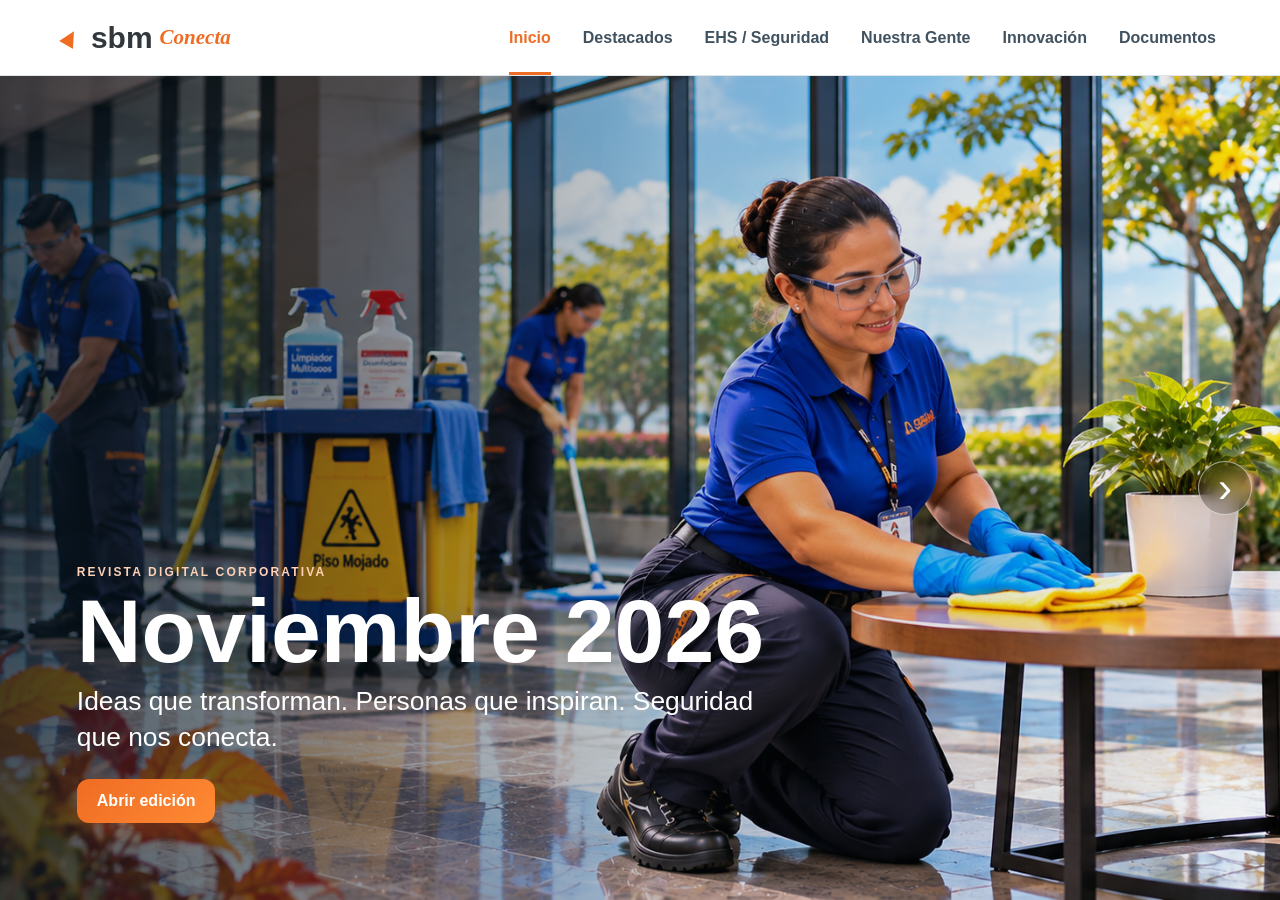
==== commit 86d1541c: "Enlazar formulario de participación" ====
--- a/index.html
+++ b/index.html
@@ -39,7 +39,7 @@
 <div class="participation-callout"><h3>🧡 Tu voz conecta</h3><p>¿Tienes un eslogan, una innovación o una historia positiva para compartir? Estamos preparando un espacio para recibir tus ideas y revisarlas antes de su publicación.</p><span class="tag recognition">Próximamente · recepción de propuestas</span></div></section>
 <section class="view" id="view-innovacion" data-title="Innovación"><div class="view-head"><div><span class="eyebrow">Ideas que mejoran</span><h2>Innovación</h2></div><p>Dos soluciones creadas en Abbott Vascular para hacer más eficiente la operación.</p></div><div class="innovation-slider">
 <article class="innovation-feature article-link" data-article="baston" tabindex="0"><img src="assets/innov_baston_nov/page-1.png" alt="Bastón inoxidable para basureros"><div><span class="tag innovation">Abbott Vascular</span><h3>Bastón inoxidable para basureros</h3><p>Randy Araya propone aprovechar mejor las bolsas y reducir su consumo.</p><span class="read-more">Conocer la iniciativa →</span></div></article>
-<article class="innovation-feature article-link" data-article="pizarra" tabindex="0"><img src="assets/innov_pizarra_nov/page-1.png" alt="Pizarra de seguimiento"><div><span class="tag innovation">Abbott Vascular</span><h3>Pizarra de seguimiento</h3><p>Kevin Agüero impulsa la visualización de inventarios, KPI y procedimientos.</p><span class="read-more">Conocer la iniciativa →</span></div></article></div><div class="participation-callout"><h3>¿Y cuál es tu próxima gran idea?</h3><p>Próximamente podrás proponer innovaciones para compartir en SBM Conecta, sujetas a revisión editorial.</p></div></section>
+<article class="innovation-feature article-link" data-article="pizarra" tabindex="0"><img src="assets/innov_pizarra_nov/page-1.png" alt="Pizarra de seguimiento"><div><span class="tag innovation">Abbott Vascular</span><h3>Pizarra de seguimiento</h3><p>Kevin Agüero impulsa la visualización de inventarios, KPI y procedimientos.</p><span class="read-more">Conocer la iniciativa →</span></div></article></div><div class="participation-callout"><h3>¿Y cuál es tu próxima gran idea?</h3><p>Compartí tu eslogan, innovación o historia. Las propuestas se revisan antes de enviarse a la oficina.</p><p><a class="btn primary" href="participa.html">Comparte tu idea</a></p></div></section>
 <section class="view" id="view-documentos" data-title="Documentos"><div class="view-head"><div><span class="eyebrow">Material original</span><h2>Documentos de la edición</h2></div><p>Consulta las publicaciones oficiales que dieron origen a esta edición.</p></div><div class="document-grid"><a href="docs/estadisticas-ehs-noviembre.pdf" target="_blank" rel="noopener"><span>01</span><div><strong>Reporte de eventos — Octubre</strong><small>Documento original PDF</small></div></a>
 <a href="docs/emergencias-noviembre.pdf" target="_blank" rel="noopener"><span>02</span><div><strong>Tema del mes — Emergencias</strong><small>Documento original PDF</small></div></a>
 <a href="docs/good-catch-noviembre.pdf" target="_blank" rel="noopener"><span>03</span><div><strong>Reconocimiento Good Catch</strong><small>Documento original PDF</small></div></a>
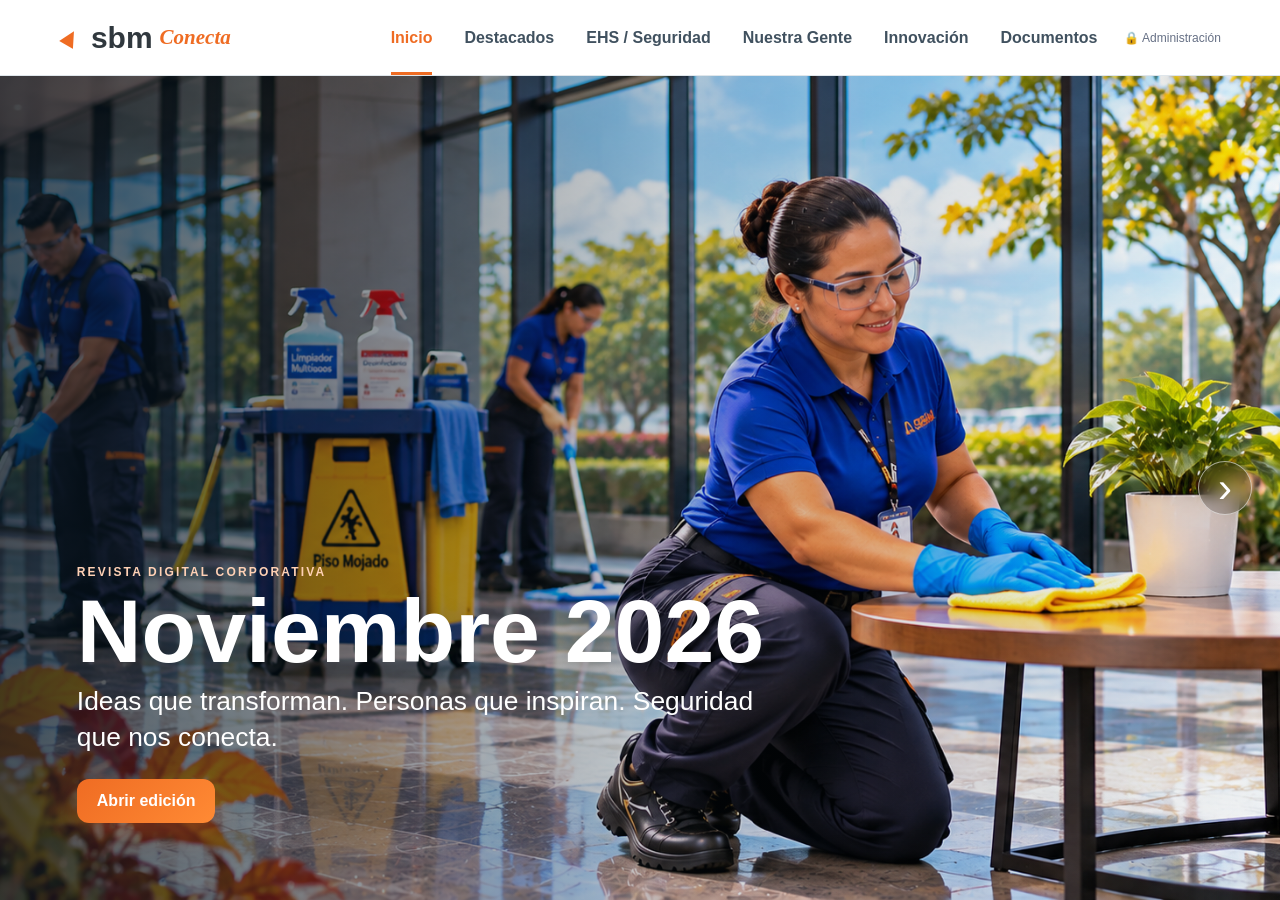
==== commit 16beb2f3: "Ubicar acceso administrativo en navegación visible desktop y móvil" ====
--- a/index.html
+++ b/index.html
@@ -14,6 +14,7 @@
   <button class="brand nav-link" data-view="portada" aria-label="Ir a la portada"><span class="brand-mark">▲</span><span class="brand-sbm">sbm</span><span class="brand-connect">Conecta</span></button>
   <nav class="desktop-nav" aria-label="Secciones principales">
     <button class="nav-link active" data-view="portada">Inicio</button><button class="nav-link" data-view="destacados">Destacados</button><button class="nav-link" data-view="ehs">EHS / Seguridad</button><button class="nav-link" data-view="rh">Nuestra Gente</button><button class="nav-link" data-view="innovacion">Innovación</button><button class="nav-link" data-view="documentos">Documentos</button>
+    <a href="revision.html" style="font-size:12px;color:#667085;text-decoration:none;white-space:nowrap;padding:0 8px" aria-label="Administración de SBM Conecta">🔒 Administración</a>
   </nav>
   <button class="menu-btn" id="menuBtn" aria-label="Abrir menú" aria-expanded="false">☰</button>
 </header>
@@ -36,7 +37,7 @@
 <article class="visual-tile article-link" data-article="recordatorios" tabindex="0"><img src="assets/rh_nov/page-2.png" alt="Recordatorios generales"><div><h3>Recordatorios importantes</h3><p>Normas de respeto a las instalaciones del cliente.</p></div></article>
 <article class="visual-tile article-link" data-article="slogans" tabindex="0"><img src="assets/slogan_lilly_nov/page-1.png" alt="Eslogan de Lilliana Retana"><div><h3>Mi eslogan para SBM</h3><p>Lilliana Retana y Karen Morales comparten sus ideas.</p></div></article>
 <article class="visual-tile article-link" data-article="iso" tabindex="0"><img src="assets/comunicados_nov/page-1.png" alt="Reconocimiento a equipos por certificación ISO 9001"><div><h3>Un logro compartido</h3><p>Gracias a Bayer Coyol, JLL HP y Hologic.</p></div></article></div>
-<div class="participation-callout"><h3>🧡 Tu voz conecta</h3><p>¿Tienes un eslogan, una innovación o una historia positiva para compartir? Estamos preparando un espacio para recibir tus ideas y revisarlas antes de su publicación.</p><span class="tag recognition">Próximamente · recepción de propuestas</span></div></section>
+<div class="participation-callout"><h3>🧡 Tu voz conecta</h3><p>¿Tenés un eslogan, una innovación o una historia positiva para compartir? Enviá tu propuesta para revisión y valoración de la oficina.</p><a class="btn primary" href="participa.html">Comparte tu idea</a></div></section>
 <section class="view" id="view-innovacion" data-title="Innovación"><div class="view-head"><div><span class="eyebrow">Ideas que mejoran</span><h2>Innovación</h2></div><p>Dos soluciones creadas en Abbott Vascular para hacer más eficiente la operación.</p></div><div class="innovation-slider">
 <article class="innovation-feature article-link" data-article="baston" tabindex="0"><img src="assets/innov_baston_nov/page-1.png" alt="Bastón inoxidable para basureros"><div><span class="tag innovation">Abbott Vascular</span><h3>Bastón inoxidable para basureros</h3><p>Randy Araya propone aprovechar mejor las bolsas y reducir su consumo.</p><span class="read-more">Conocer la iniciativa →</span></div></article>
 <article class="innovation-feature article-link" data-article="pizarra" tabindex="0"><img src="assets/innov_pizarra_nov/page-1.png" alt="Pizarra de seguimiento"><div><span class="tag innovation">Abbott Vascular</span><h3>Pizarra de seguimiento</h3><p>Kevin Agüero impulsa la visualización de inventarios, KPI y procedimientos.</p><span class="read-more">Conocer la iniciativa →</span></div></article></div><div class="participation-callout"><h3>¿Y cuál es tu próxima gran idea?</h3><p>Compartí tu eslogan, innovación o historia. Las propuestas se revisan antes de enviarse a la oficina.</p><p><a class="btn primary" href="participa.html">Comparte tu idea</a></p></div></section>
